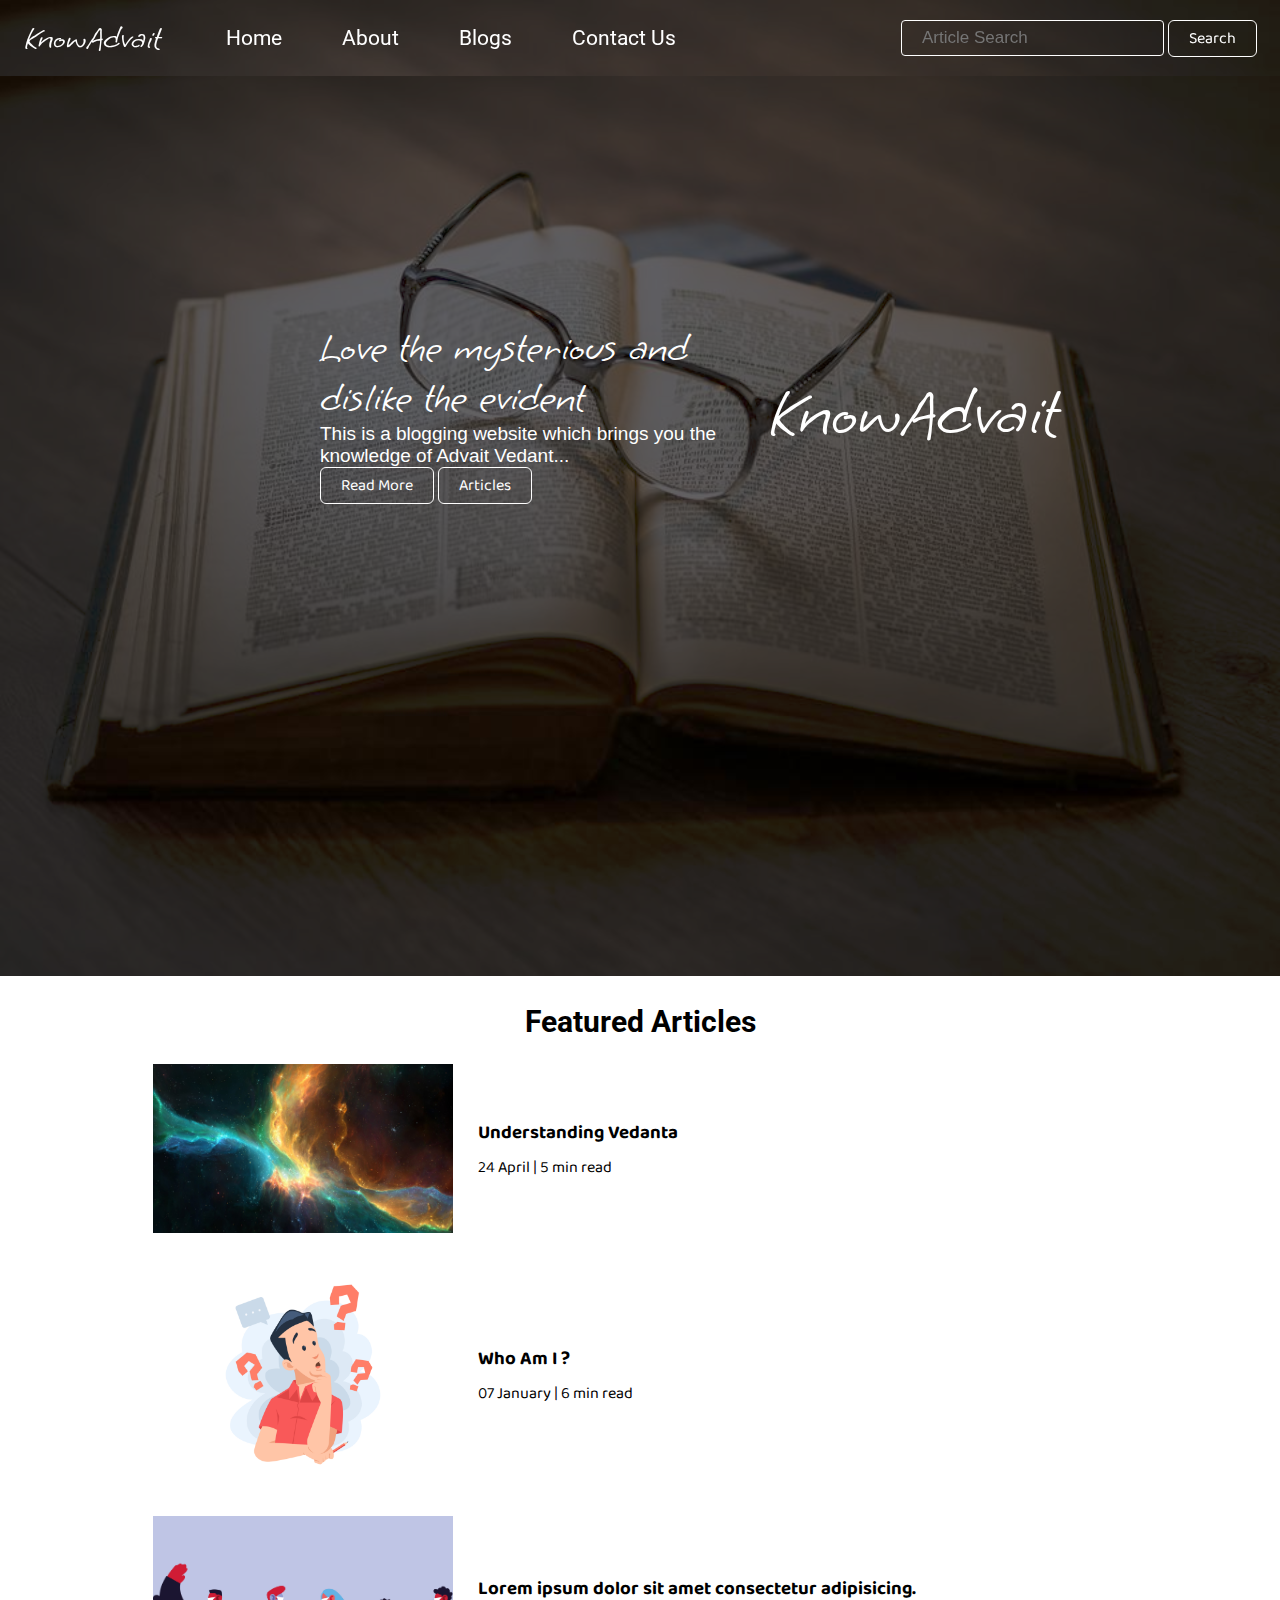
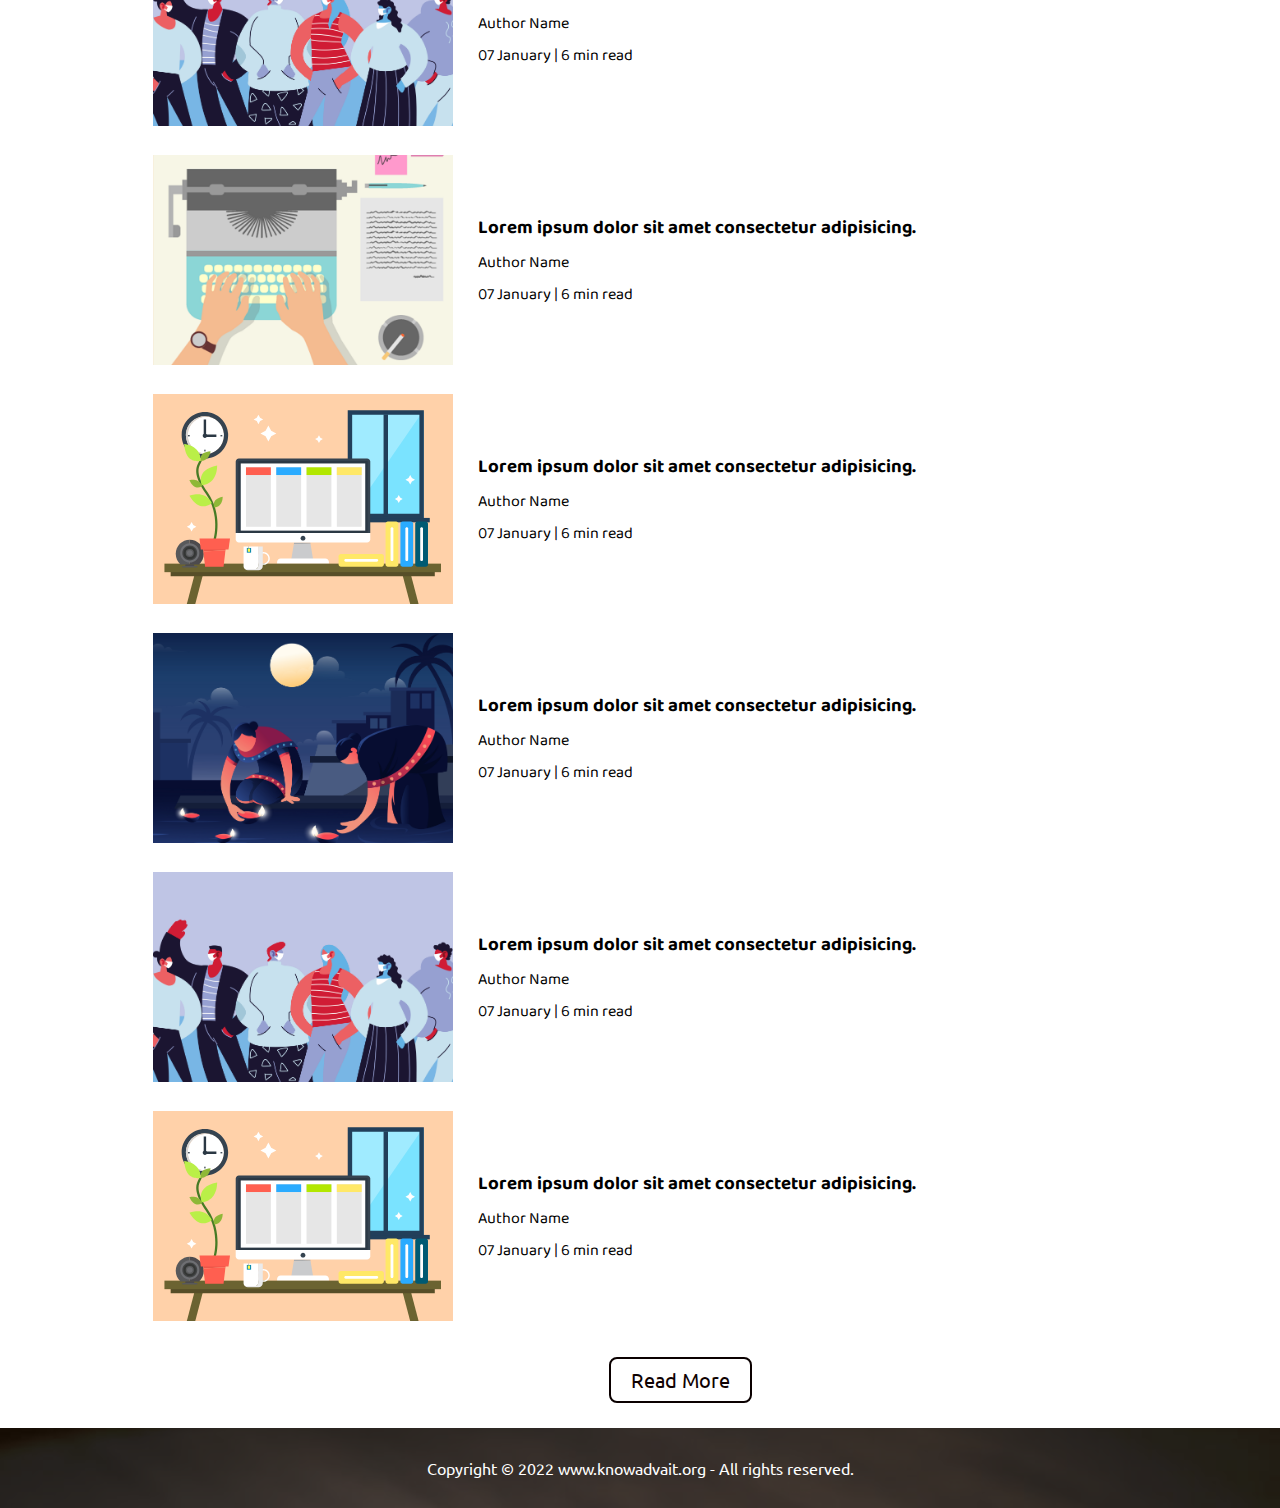
==== index.html @ e901b353 "Publishing My First Website" ====
<!DOCTYPE html>
<html lang="en">
<head>
    <meta charset="UTF-8">
    <meta http-equiv="X-UA-Compatible" content="IE=edge">
    <meta name="viewport" content="width=device-width, initial-scale=1.0">
    <link rel="stylesheet" href="css/style.css">
    <link rel="stylesheet" href="css/utils.css">
    <link rel="stylesheet" href="css/mobile.css">
   
    <title>KnowAdvait</title>
</head>
<body>
    <nav class="navbar background h-nav-resp">
        <ul class="nav-list v-class-resp"> 
            <!-- <div class="logo"><img src="img/img.JPG" alt="logo"></div> -->
            <div class="main"><span>KnowAdvait</span></div>
            <li><a href="index.html">Home</a></li>
            <li><a href="#about">About</a></li>
            <li><a href="Blog.html">Blogs</a></li>
            <li><a href="contact.php">Contact Us</a></li>
        </ul>
        <div class="rightNav v-class-resp">
            <input type="text" name="search" id="search" placeholder="Article Search">
            <button class="btn btn-sm">Search</button>
        </div>
        <div class="burger">
        <div class="line"></div>
        <div class="line"></div>
        <div class="line"></div>
        <div class="line"></div>
    </div> 
    </nav>
    <section class="background firstSection">
        <div class="box-main">
            

        <div class="firstHalf">
            
            <p class="text-big">Love the mysterious and dislike the evident</p>
            
            <p class="text-small">This is a blogging website which brings you the knowledge of Advait Vedant...</p>
                <div class="buttons">
                    <button class="btn">Read More</button>
                    <button class="btn">Articles</button>
                </div>
            </div>
        <div class="secondHalf">
            <span>KnowAdvait</span>
        </div>
     </div>
    </section>
    <div class="home-articles max-width-1 m-auto font2">
        <div class="head"><h2>Featured Articles</h2></div>
       
        <div class="home-article">
            <div class="home-article-img">
                <img src="img/R3.jpg" alt="article">
            </div>
            <div class="home-article-content font1">
                <a href="/Blogpost.html">
                    <h3>Understanding Vedanta</h3>
                </a>

                <!-- <div>Kartik Tiwari</div> -->
                <span>24 April | 5 min read</span>
            </div>
        </div>
        <div class="home-article">
            <div class="home-article-img">
                <img src="img/AM.jpg" alt="article">
            </div>
            <div class="home-article-content font1">
                <a href="/Whoami.html">
                    <h3>Who Am I ?</h3>
                </a>

                <!-- <div>Kartik Tiwari</div> -->
                <span>07 January | 6 min read</span>
            </div>
        </div>
        <div class="home-article">
            <div class="home-article-img">
                <img src="img/2.png" alt="article">
            </div>
            <div class="home-article-content font1">
                <a href="/blogpost.html">
                    <h3>Lorem ipsum dolor sit amet consectetur adipisicing.</h3>
                </a>

                <div>Author Name</div>
                <span>07 January | 6 min read</span>
            </div>
        </div>
        <div class="home-article">
            <div class="home-article-img">
                <img src="img/1.png" alt="article">
            </div>
            <div class="home-article-content font1">
                <a href="/Blogpost.html">
                    <h3>Lorem ipsum dolor sit amet consectetur adipisicing.</h3>
                </a>

                <div>Author Name</div>
                <span>07 January | 6 min read</span>
            </div>
        </div>
        <div class="home-article">
            <div class="home-article-img">
                <img src="img/11.svg" alt="article">
            </div>
            <div class="home-article-content font1">
                <a href="/blogpost.html">
                    <h3>Lorem ipsum dolor sit amet consectetur adipisicing.</h3>
                </a>

                <div>Author Name</div>
                <span>07 January | 6 min read</span>
            </div>
        </div>
        <div class="home-article">
            <div class="home-article-img">
                <img src="img/3.png" alt="article">
            </div>
            <div class="home-article-content font1">
                <a href="/blogpost.html">
                    <h3>Lorem ipsum dolor sit amet consectetur adipisicing.</h3>
                </a>

                <div>Author Name</div>
                <span>07 January | 6 min read</span>
            </div>
        </div>
        <div class="home-article">
            <div class="home-article-img">
                <img src="img/2.png" alt="article">
            </div>
            <div class="home-article-content font1">
                <a href="/blogpost.html">
                    <h3>Lorem ipsum dolor sit amet consectetur adipisicing.</h3>
                </a>

                <div>Author Name</div>
                <span>07 January | 6 min read</span>
            </div>
        </div>
        <div class="home-article">
            <div class="home-article-img">
                <img src="img/11.svg" alt="article">
            </div>
            <div class="home-article-content font1">
                <a href="/blogpost.html">
                    <h3>Lorem ipsum dolor sit amet consectetur adipisicing.</h3>
                </a>

                <div>Author Name</div>
                <span>07 January | 6 min read</span>
            </div>
        </div>
        <a href="/Blog.html">
        <Button class="btnn">Read More</Button>
    </a>
    </div>

    
            
       
    </section>
  
    <footer class="background">
        <p class="text-footer">
            Copyright &copy; 2022  www.knowadvait.org  - All rights reserved.
        </p>
    </footer>
    <script src="js/resp.js"></script>
    
</body>
</html>
---- css/style.css ----
@import url('https://fonts.googleapis.com/css2?family=Ubuntu&display=swap');
@import url('https://fonts.googleapis.com/css2?family=Grape+Nuts&display=swap');

* {
    margin: 0;
    padding: 0;
}

html {
    scroll-behavior: smooth;
}

.logo {
    width: 20%;
    justify-content: center;
    display: flex;
    align-items: center;
}

.logo img {
    width: 26%;
    border: 3px solid white;
    border-radius: 50px;
    margin: 5px;
}

.navbar {
    display: flex;
    align-items: center;
    justify-content: center;
    position: sticky;
    top: 0;
    cursor: pointer;
    color: black;
    z-index: 1;


}

.nav-list {
    width: 70%;
    display: flex;
    align-items: center;

}

.nav-list li {
    list-style: none;
    padding: 26px 30px;


}

.nav-list li a {
    text-decoration: none;
    color: white;
    font-family: var(--font2);
    font-size: 21px;


}

.nav-list li a:hover {
    text-decoration: none;
    color: grey;

}

.rightNav {
    width: 30%;
    text-align: right;
    padding: 0 23px;
}

#search {
    padding: 7px 20px;
    /* padding-top: 3px; */
    font-size: 17px;
    border: 1px solid rgb(255, 255, 255);
    border-radius: 4px;
    background: none;
    color: white;
}

.main span {
    font-size: 33px;
    color: white;
    font-family: 'Grape Nuts', cursive;
    margin-left: 24px;
    margin-right: 35px;
}

.background {
    background: rgba(32, 32, 32, 0.7) url('../img/book1.jpg');
    background-size: cover;
    background-blend-mode: darken;
}

.firstSection {
    height: 100vh;
}

.home-articles {
    padding: 18px;
    /* background-color: rgb(248, 239, 239, 0.5); */
    margin-top: 23px;
    position: relative;
}

.box-main {
    display: flex;
    align-items: center;
    justify-content: center;
    color: white;
    font-family: 'Segoe UI', Tahoma, Geneva, Verdana, sans-serif;
    max-width: 50%;
    margin: auto;
    height: 75%;

}

.firstHalf {
    width: 80%;
    justify-content: center;
    display: flex;
    flex-direction: column;
}

.secondHalf {
    width: 30%;
}

.secondHalf img {
    width: 70%;
    /* padding: 0px 0; */
    border: 7px solid white;
    border-radius: 150px;
    margin: auto;
}

.secondHalf span {
    font-size: 70px;
    font-family: 'Grape Nuts', cursive;
}

.text-big {
    font-size: 41px;
    font-family: 'Grape Nuts', cursive;
}

.text-small {
    font-size: 19px;
}

/* .btn {
    padding: 8px 20px;
    margin: 7px 3px;
    border: 2px solid rgb(255, 255, 255);
    border-radius: 8px;
    background: none;
    color: white;
    cursor: pointer;
    font-family: ubuntu, sans-serif;
    font-size: 20px;

} */

.btn-sm {
    padding: 6px 10px;
    font-size: 16px;
}

.btnn {
    padding: 8px 20px;
    margin: 7px 3px;
    border: 2px solid rgb(10, 0, 0);
    border-radius: 8px;
    background: none;
    color: rgb(15, 1, 1);
    cursor: pointer;
    font-family: ubuntu, sans-serif;
    font-size: 20px;
    margin-left: 47%;
    transition: all 0.3s ease-in-out;
}

.btnn:hover {
    color: white;
    background: var(--main-bg-color);
}

.paras {
    padding: 0px 65px;

}

.section-left {
    flex-direction: row-reverse;

}

.sectionSubtag {
    font-family: 'Segoe UI', Tahoma, Geneva, Verdana, sans-serif;
}

.thumbnail img {
    width: 250px;
    border: 2px solid black;
    border-radius: 26px;
    margin-top: 19px;
}

.contact {
    background-color: #f6f5f4;
    height: 133vh;
}

.text-center {
    text-align: center;
    padding-top: 30px;
    font-family: 'Ubuntu', sans-serif;
    font-size: 35px;
}

.btn-dark {
    border: 2px solid black;
    color: black;

}

.form {
    max-width: 62%;
    margin: 25px auto;
    /* padding-top: 20px; */
    margin-left: 33%;
}

.contactsubmit button {
    margin-left: 14px;
    width: 431px;
    padding: 8px 20px;
    border: 2px solid rgb(10, 0, 0);
    border-radius: 8px;
    background: none;
    color: rgb(15, 1, 1);
    cursor: pointer;
    font-family: ubuntu, sans-serif;
    font-size: 20px;
    transition: all 0.3s ease-in-out;
}
.contactsubmit button:hover {
    color: white;
    background: var(--main-bg-color);
}

.form-input {
    margin: 14px 0px;
    padding: 5px 3px;
    width: 50%;
    font-size: 19px;
    border: 2px solid grey;
    border-radius: 6px;
    font-family: 'Segoe UI', Tahoma, Geneva, Verdana, sans-serif;
    text-align: center;
    /* margin-left: 23%; */
}

.text-footer {
    font-family: ubuntu, sans-serif;
    /* font-size: 30px; */
    text-align: center;
    padding: 30px 0px;
    justify-content: center;
    color: white;
}

.burger {
    display: none;
    position: absolute;
    cursor: pointer;
    right: 5%;
    top: 15px;
}

.line {
    width: 33px;
    background-color: white;
    height: 4px;
    margin: 3px 3px;
}
}

@media screen {
    
}






.home-articles {
    padding: 18px;
    /* background-color: rgb(248, 239, 239, 0.5); */
    margin-top: 23px;
    position: relative;
    /* z-index: -1; */
}

.home-article {
    display: flex;
    margin: 25px;
}

.home-article img {
    width: 300px;
}

.home-article-content {
    align-self: center;
    padding: 25px;
}

.home-article-content a {
    text-decoration: none;
    color: black;
}

.social-icon{
    text-decoration: none;
    color: #000000;
    margin-top: 20px;
    font-size: 21px;
}

.social-icon:hover{
    color: blue;
}
---- css/utils.css ----
@import url("https://fonts.googleapis.com/css2?family=Roboto&display=swap");
@import url("https://fonts.googleapis.com/css2?family=Baloo+Bhaina+2:wght@500&display=swap");
@import url('https://fonts.googleapis.com/css2?family=Grape+Nuts&display=swap');
:root { 
  --main-bg-color: black;
  --font1: "Baloo Bhaina 2", cursive;
  --font2: "Roboto", sans-serif;
}

.head{
  margin-top: 10px;
  text-align: center;
  font-family: var(--font2);
  font-size: 20px;
}
.center{
  text-align: center
}

.font1 {
  font-family: var(--font1);
}
.font2 {
  font-family: var(--font2);
}

.max-width-1 {
  max-width: 80vw;
}

.max-width-2 {
  max-width: 60vw;
}

.m-auto {
  margin: auto;
}

.mx-1{
  margin-left: 23px;
  margin-right: 23px;
}

.my-2{
  margin-top: 32px;
  margin-bottom: 32px;
}

.btn{
  padding: 0px 20px;
  padding-top: 3px;
  border: 1px solid rgb(255, 255, 255);
  border-radius: 6px;
  font-family: var(--font1);
  font-size: 16px;
  cursor: pointer;
  transition: all 0.3s ease-in-out;
  background: none;
  color: white;
}

.btn:hover {
  color: rgb(0, 0, 0);
  /* background: var(--main-bg-color); */
  background: white;
  
}

.form-input {
  padding: 0px 5px;
  padding-top: 3px;
  font-size: 16px;
  border: 2px solid black;
  border-radius: 4px;
  margin: 0 13px;
  font-family: var(--font1);
  margin-bottom: 20px;
}

.form-box input, textarea{
  width: 52vw;
  padding: 0px 6px;
  margin: 7px 0;
  font-size: 18px;
  font-family: var(--font1);
  border: 2px solid var(--main-bg-color);
    border-radius: 5px;
}
---- css/mobile.css ----
@media screen and (max-width: 1140px) {

  .nav-list {
    flex-direction: column;
  }

  .navbar {
    flex-direction: column;
    transition: all 0.5s ease-out;
    height: 478px;
  }

  .rightNav {
    text-align: center;
  }

  .box-main {
    flex-direction: column-reverse;
    max-width: 100%;
  }

  #search {
    width: 100%;
  }

  .burger {
    display: block;
  }

  .h-nav-resp {
    height: 72px;
  }

  .v-class-resp {
    opacity: 0;
  }

  .section {
    flex-direction: column-reverse;
  }

  .text-small {
    text-align: center;
  }

  .text-big {
    text-align: center;
  }

  .buttons {
    text-align: center;
  }

  .paras {
    padding: 0px;
  }

  .contactsubmit button {
    width: 128px;
  }

  .form-input {
    margin: 0px -47px;
    padding: 0px 62px;
  }

  .navigation {
    flex-direction: column;
    margin-bottom: 23px;
  }

  .nav-left {
    flex-direction: column;
    text-align: center;
  }

  .content-right {
    display: none;
  }

  .home-article {
    flex-direction: column;
    text-align: center;
  }

  .home-article-img {
    text-align: center;
  }

  .year-box {
    top: 25px;
    left: 60vw;
    font-size: 11px;
    display: flex;
  }

  .year-box div {
    padding: 0 3px;
    margin: 0;
  }

  .home-article img {
    width: 70vw;
  }

  .form-input {
    width: 50%;
  }

  .form-box input,
  textarea {
    width: 66vw;
  }

  .row {
    flex-direction: column;
  }

  .social {
    padding: 0;
  }

  .post-img {
    height: auto;
  }

  .adjust-year {
    position: static;
    height: auto;
    padding: 12px 0px;
    display: flex;
    justify-content: flex-end;
    width: 100%;
  }


  @media screen and (max-width: 800px) {
    .secondHalf span {
      display: none;
    }


    }
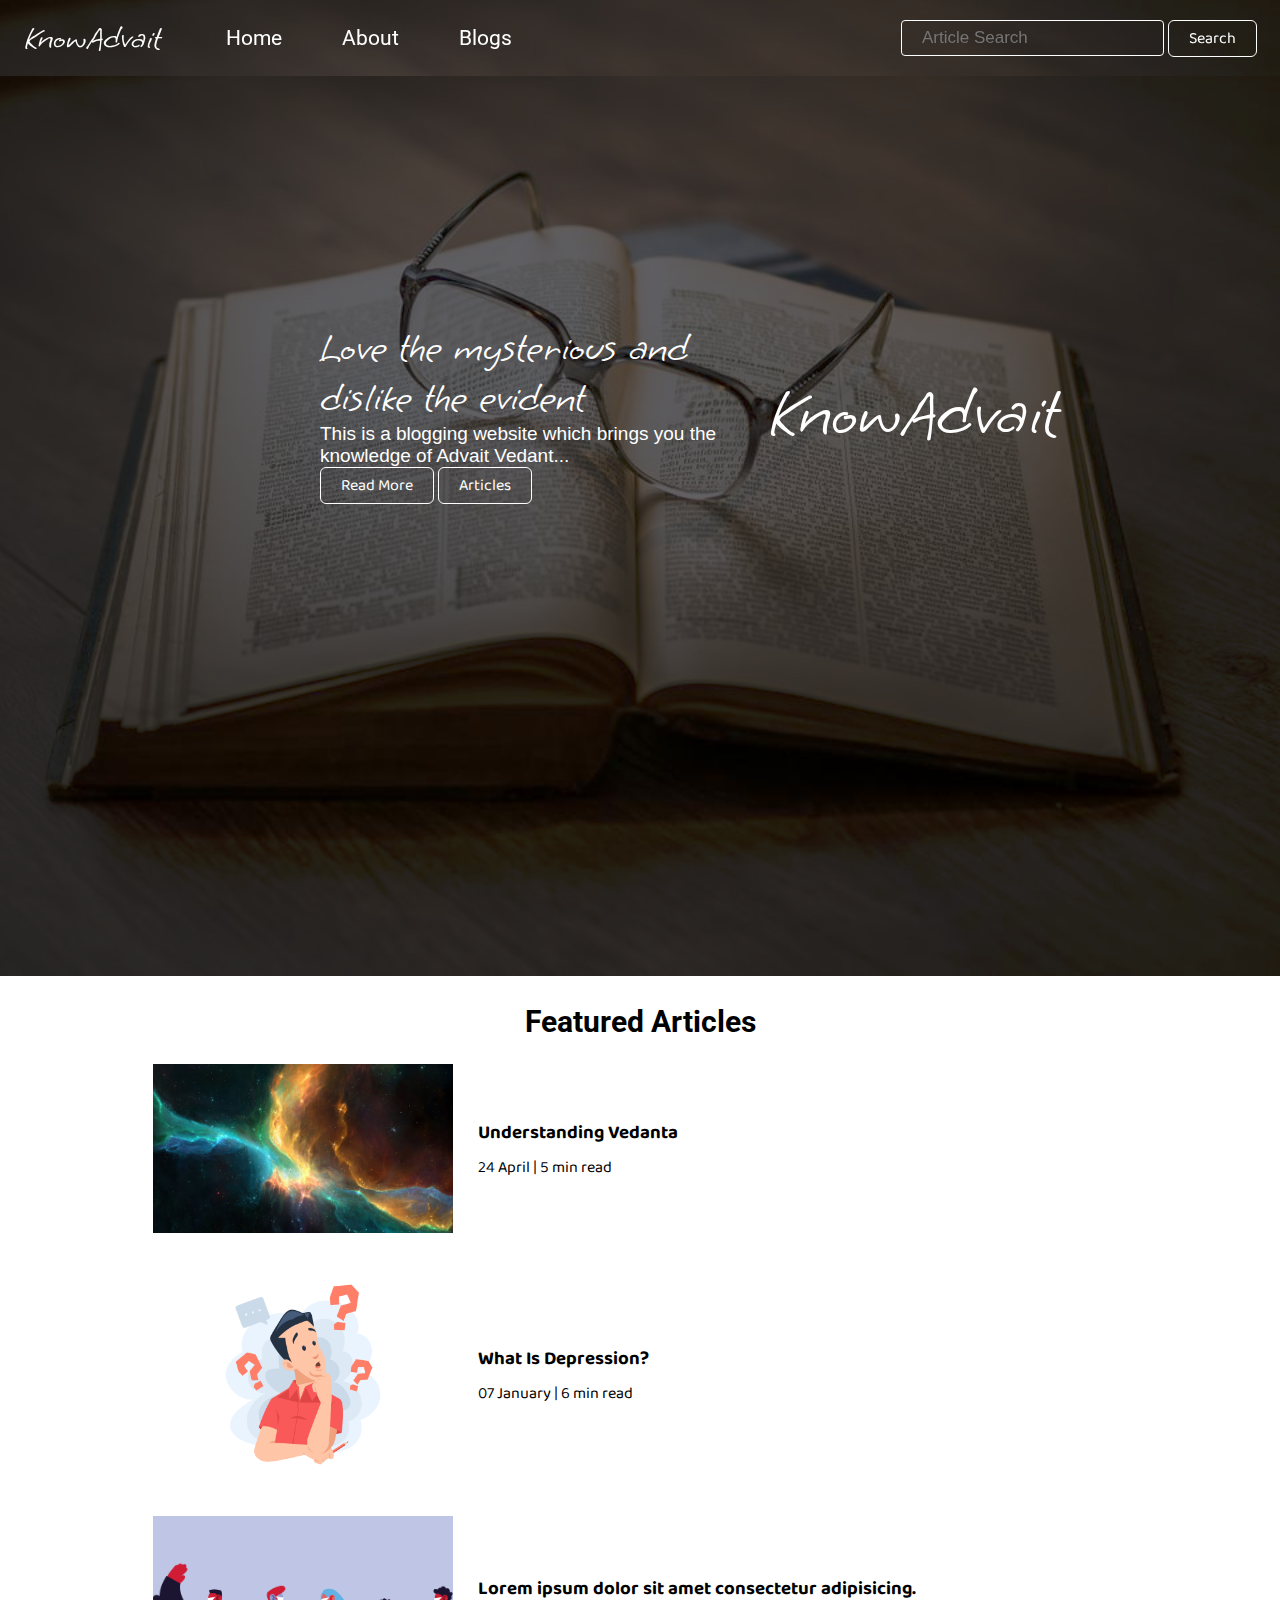
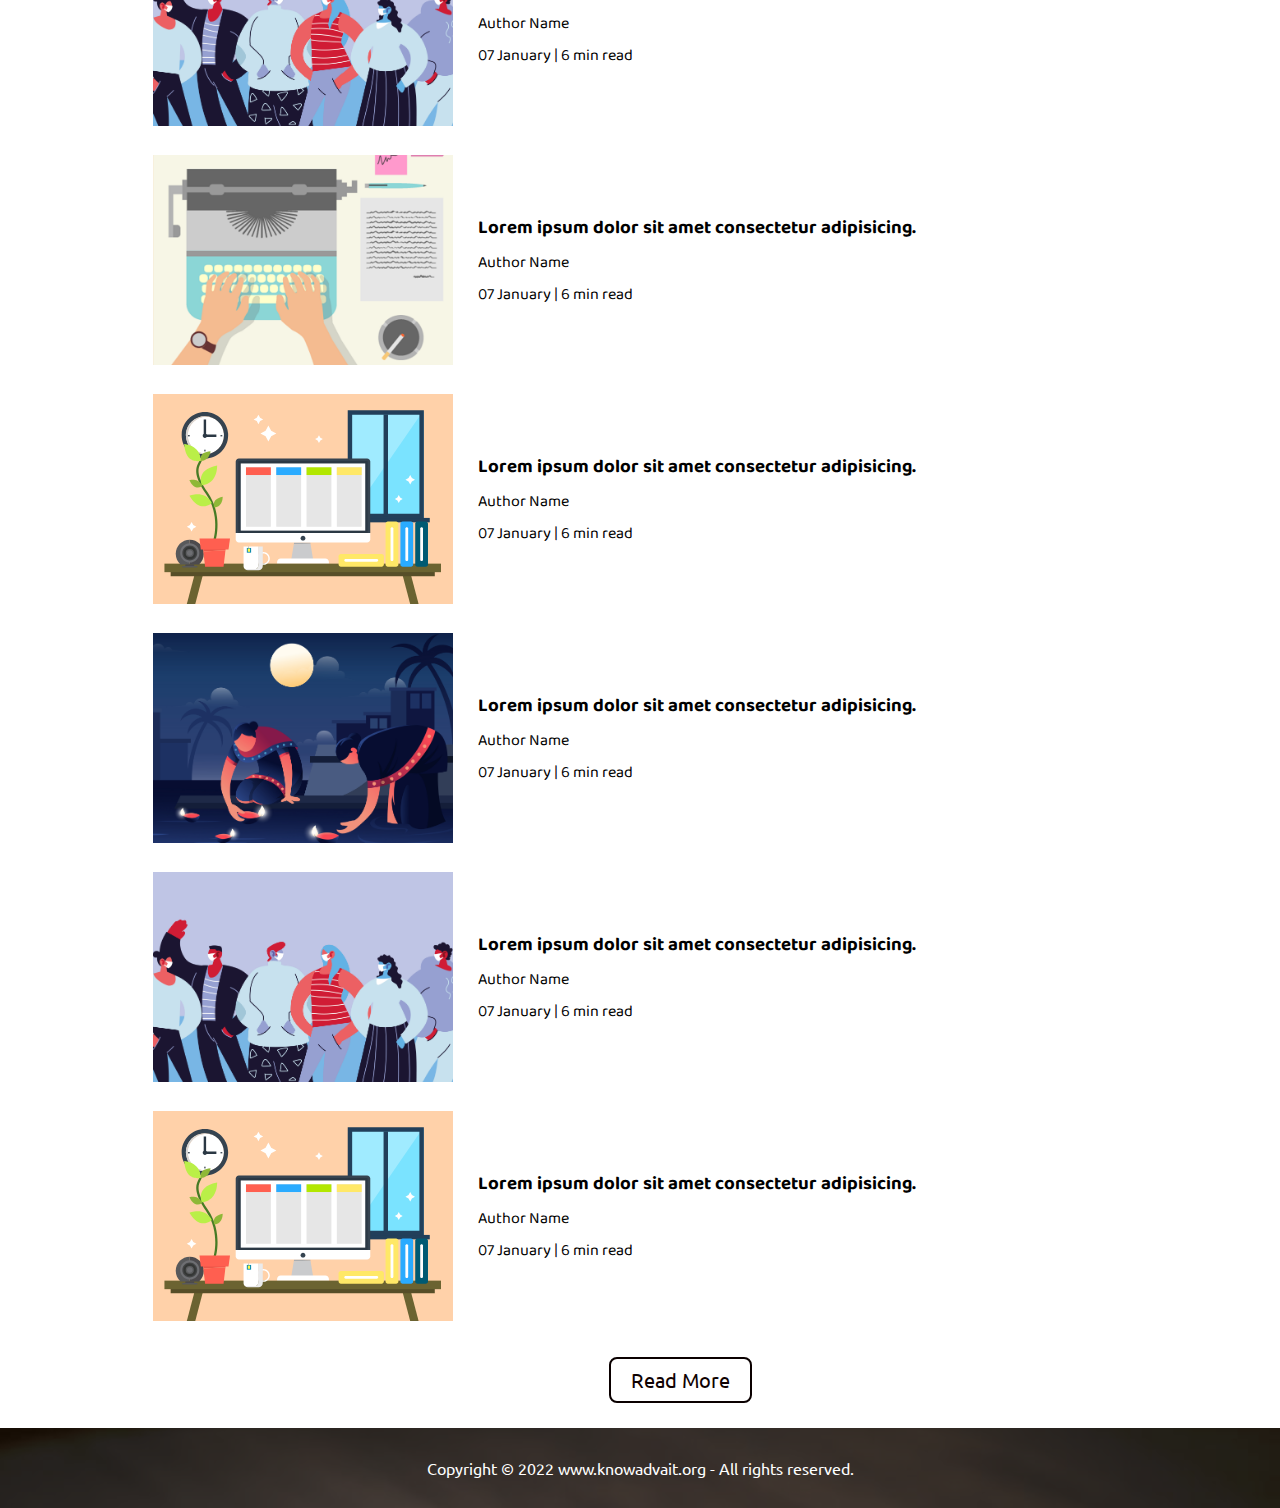
==== commit 7fbfce06: "Changes" ====
--- a/index.html
+++ b/index.html
@@ -16,9 +16,9 @@
             <!-- <div class="logo"><img src="img/img.JPG" alt="logo"></div> -->
             <div class="main"><span>KnowAdvait</span></div>
             <li><a href="index.html">Home</a></li>
-            <li><a href="#about">About</a></li>
+            <li><a href="about.html">About</a></li>
             <li><a href="Blog.html">Blogs</a></li>
-            <li><a href="contact.php">Contact Us</a></li>
+           
         </ul>
         <div class="rightNav v-class-resp">
             <input type="text" name="search" id="search" placeholder="Article Search">
@@ -71,8 +71,8 @@
                 <img src="img/AM.jpg" alt="article">
             </div>
             <div class="home-article-content font1">
-                <a href="/Whoami.html">
-                    <h3>Who Am I ?</h3>
+                <a href="/depression.html">
+                    <h3>What Is Depression?</h3>
                 </a>
 
                 <!-- <div>Kartik Tiwari</div> -->
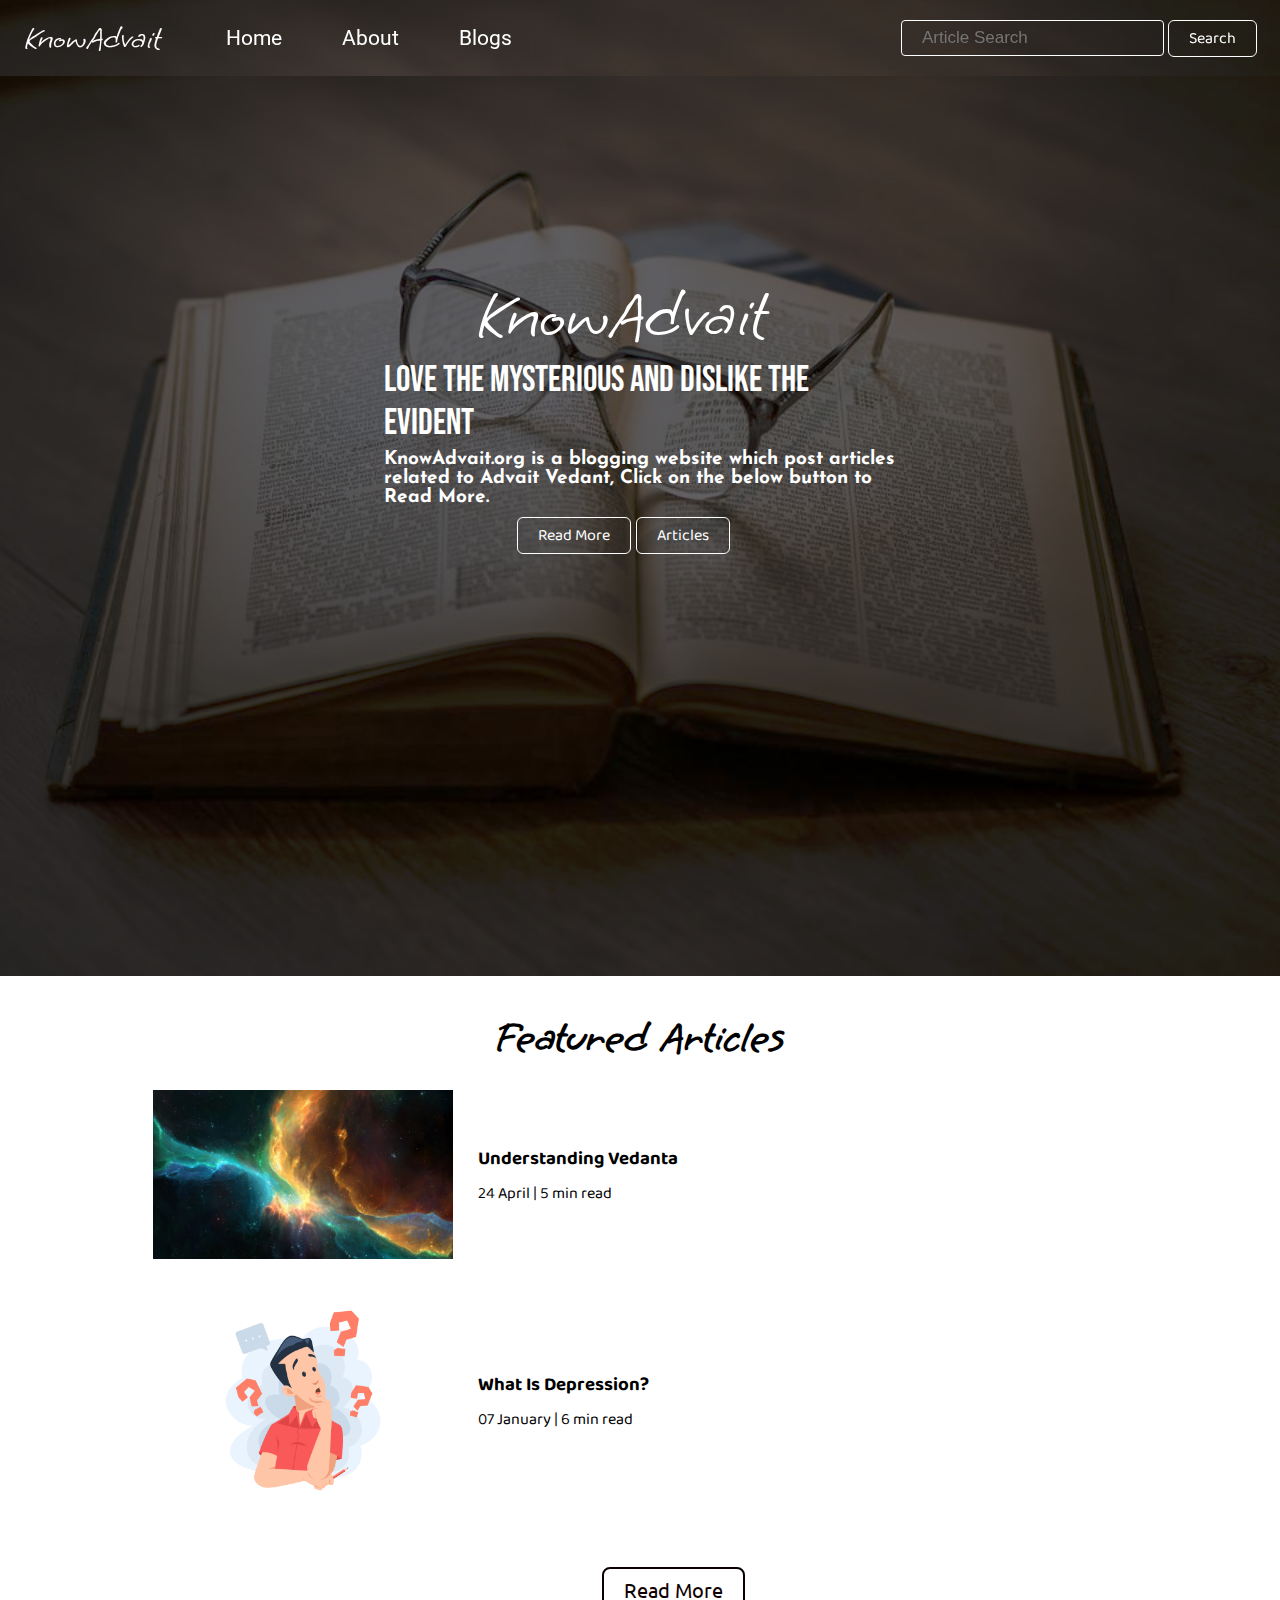
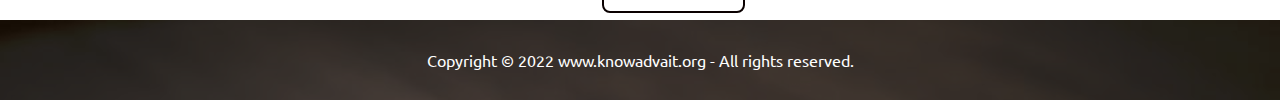
==== commit 5d664283: "Changes" ====
--- a/index.html
+++ b/index.html
@@ -36,18 +36,21 @@
             
 
         <div class="firstHalf">
+            <div class="secondHalf">
+                <span>KnowAdvait</span>
+            </div>
             
             <p class="text-big">Love the mysterious and dislike the evident</p>
             
-            <p class="text-small">This is a blogging website which brings you the knowledge of Advait Vedant...</p>
+            <p class="text-small">KnowAdvait.org is a blogging website which post articles related to Advait Vedant, Click on the below button to Read More.</p>
                 <div class="buttons">
-                    <button class="btn">Read More</button>
-                    <button class="btn">Articles</button>
+                    <a href="about.html"><button class="btnhome">Read More</button></a>
+                    <a href="blog.html"><button class="btnhome">Articles</button></a>
                 </div>
             </div>
-        <div class="secondHalf">
+        <!-- <div class="secondHalf">
             <span>KnowAdvait</span>
-        </div>
+        </div> -->
      </div>
     </section>
     <div class="home-articles max-width-1 m-auto font2">
@@ -79,83 +82,6 @@
                 <span>07 January | 6 min read</span>
             </div>
         </div>
-        <div class="home-article">
-            <div class="home-article-img">
-                <img src="img/2.png" alt="article">
-            </div>
-            <div class="home-article-content font1">
-                <a href="/blogpost.html">
-                    <h3>Lorem ipsum dolor sit amet consectetur adipisicing.</h3>
-                </a>
-
-                <div>Author Name</div>
-                <span>07 January | 6 min read</span>
-            </div>
-        </div>
-        <div class="home-article">
-            <div class="home-article-img">
-                <img src="img/1.png" alt="article">
-            </div>
-            <div class="home-article-content font1">
-                <a href="/Blogpost.html">
-                    <h3>Lorem ipsum dolor sit amet consectetur adipisicing.</h3>
-                </a>
-
-                <div>Author Name</div>
-                <span>07 January | 6 min read</span>
-            </div>
-        </div>
-        <div class="home-article">
-            <div class="home-article-img">
-                <img src="img/11.svg" alt="article">
-            </div>
-            <div class="home-article-content font1">
-                <a href="/blogpost.html">
-                    <h3>Lorem ipsum dolor sit amet consectetur adipisicing.</h3>
-                </a>
-
-                <div>Author Name</div>
-                <span>07 January | 6 min read</span>
-            </div>
-        </div>
-        <div class="home-article">
-            <div class="home-article-img">
-                <img src="img/3.png" alt="article">
-            </div>
-            <div class="home-article-content font1">
-                <a href="/blogpost.html">
-                    <h3>Lorem ipsum dolor sit amet consectetur adipisicing.</h3>
-                </a>
-
-                <div>Author Name</div>
-                <span>07 January | 6 min read</span>
-            </div>
-        </div>
-        <div class="home-article">
-            <div class="home-article-img">
-                <img src="img/2.png" alt="article">
-            </div>
-            <div class="home-article-content font1">
-                <a href="/blogpost.html">
-                    <h3>Lorem ipsum dolor sit amet consectetur adipisicing.</h3>
-                </a>
-
-                <div>Author Name</div>
-                <span>07 January | 6 min read</span>
-            </div>
-        </div>
-        <div class="home-article">
-            <div class="home-article-img">
-                <img src="img/11.svg" alt="article">
-            </div>
-            <div class="home-article-content font1">
-                <a href="/blogpost.html">
-                    <h3>Lorem ipsum dolor sit amet consectetur adipisicing.</h3>
-                </a>
-
-                <div>Author Name</div>
-                <span>07 January | 6 min read</span>
-            </div>
         </div>
         <a href="/Blog.html">
         <Button class="btnn">Read More</Button>
--- a/css/style.css
+++ b/css/style.css
@@ -1,5 +1,7 @@
 @import url('https://fonts.googleapis.com/css2?family=Ubuntu&display=swap');
 @import url('https://fonts.googleapis.com/css2?family=Grape+Nuts&display=swap');
+@import url('https://fonts.googleapis.com/css2?family=Bebas+Neue&family=Grape+Nuts&display=swap');
+@import url('https://fonts.googleapis.com/css2?family=Bebas+Neue&family=Grape+Nuts&family=Josefin+Sans:ital,wght@1,100&display=swap');
 
 * {
     margin: 0;
@@ -141,15 +143,21 @@
 .secondHalf span {
     font-size: 70px;
     font-family: 'Grape Nuts', cursive;
+    left: 60%;
+    position: relative;
 }
 
 .text-big {
-    font-size: 41px;
-    font-family: 'Grape Nuts', cursive;
+    font-size: 36px;
+    font-family: 'Bebas Neue', cursive;
 }
 
 .text-small {
     font-size: 19px;
+    font-family: 'Josefin Sans', sans-serif;
+    font-weight: bold;
+    margin-top: 5px;
+    margin-bottom: 5px;
 }
 
 /* .btn {
@@ -288,11 +296,9 @@
     height: 4px;
     margin: 3px 3px;
 }
-}
-
-@media screen {
-    
-}
+
+
+
 
 
 
--- a/css/utils.css
+++ b/css/utils.css
@@ -5,13 +5,15 @@
   --main-bg-color: black;
   --font1: "Baloo Bhaina 2", cursive;
   --font2: "Roboto", sans-serif;
+  --font3:'Grape Nuts', cursive;
 }
 
 .head{
-  margin-top: 10px;
+  margin-top: 15px;
+  margin-bottom: 15px;
   text-align: center;
-  font-family: var(--font2);
-  font-size: 20px;
+  font-family: 'Grape Nuts', cursive;
+  font-size: 30px;
 }
 .center{
   text-align: center
@@ -23,7 +25,9 @@
 .font2 {
   font-family: var(--font2);
 }
-
+.font3{
+  font-family: 'Bebas Neue', cursive;
+}
 .max-width-1 {
   max-width: 80vw;
 }
@@ -66,6 +70,29 @@
   
 }
 
+.btnhome{
+  padding: 0px 20px;
+  padding-top: 3px;
+  border: 1px solid rgb(255, 255, 255);
+  border-radius: 6px;
+  font-family: var(--font1);
+  font-size: 16px;
+  cursor: pointer;
+  transition: all 0.3s ease-in-out;
+  background: none;
+  color: white;
+  left: 26%;
+  position: relative;
+  margin-top: 5px;
+}
+
+.btnhome:hover {
+  color: rgb(0, 0, 0);
+  /* background: var(--main-bg-color); */
+  background: white;
+  
+}
+
 .form-input {
   padding: 0px 5px;
   padding-top: 3px;
--- a/css/mobile.css
+++ b/css/mobile.css
@@ -1,4 +1,4 @@
-@media screen and (max-width: 1140px) {
+@media screen and (max-width: 1167px) {
 
   .nav-list {
     flex-direction: column;
@@ -20,7 +20,9 @@
   }
 
   #search {
-    width: 100%;
+    width: 75%;
+    /* margin-bottom: 9px;
+    padding-inline-end: 7px 0px; */
   }
 
   .burger {
@@ -39,17 +41,17 @@
     flex-direction: column-reverse;
   }
 
-  .text-small {
+  /* .text-small {
     text-align: center;
   }
 
   .text-big {
     text-align: center;
-  }
+  } */
 
-  .buttons {
+  /* .buttons {
     text-align: center;
-  }
+  } */
 
   .paras {
     padding: 0px;
@@ -133,11 +135,16 @@
     width: 100%;
   }
 
+  .secondHalf span {
+    display: none;
+  }
 
-  @media screen and (max-width: 800px) {
-    .secondHalf span {
-      display: none;
-    }
+  .btnn{
+    margin-left: 28%;
+  }
+  .btnhome{
+    padding: 0px 13px;
+  }
 
 
-    }+}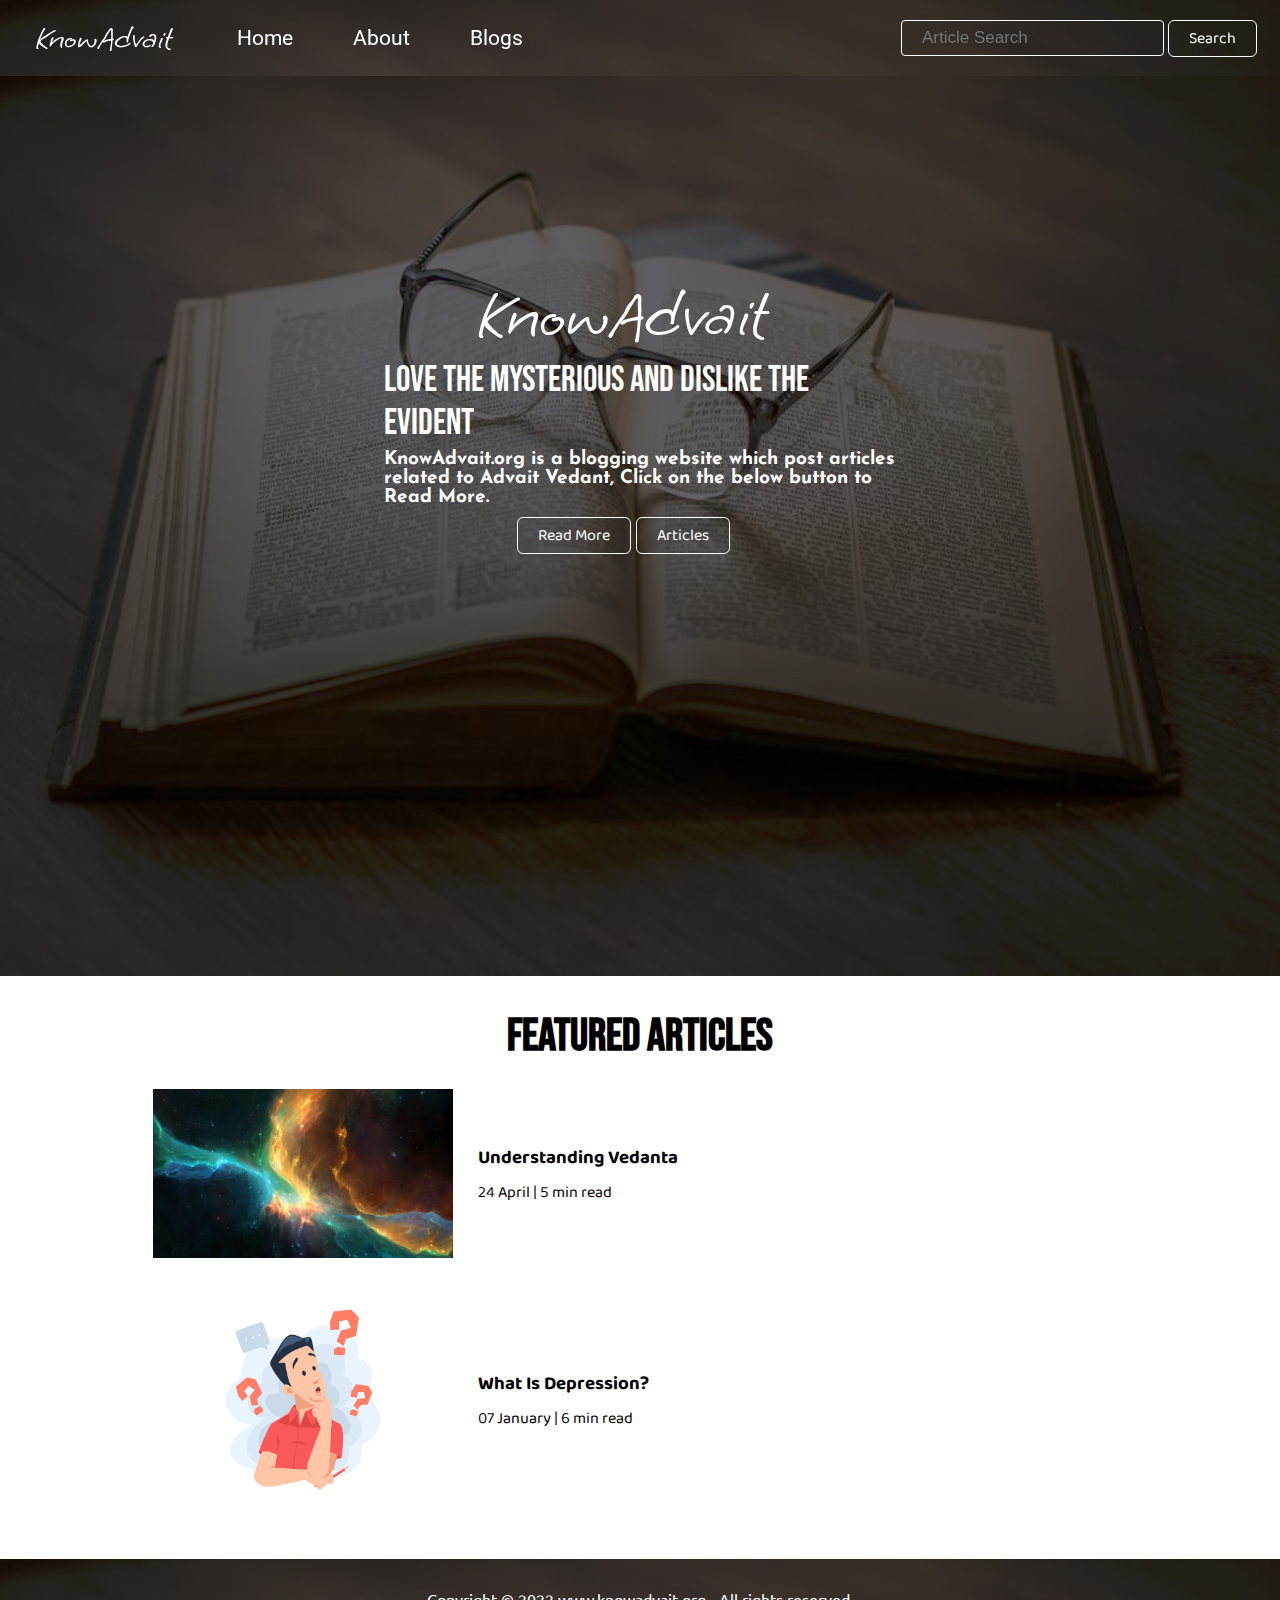
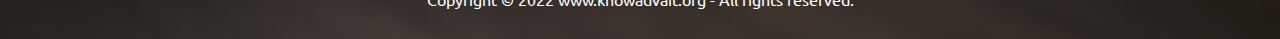
==== commit 45520dfe: "c" ====
--- a/index.html
+++ b/index.html
@@ -54,7 +54,7 @@
      </div>
     </section>
     <div class="home-articles max-width-1 m-auto font2">
-        <div class="head"><h2>Featured Articles</h2></div>
+        <div class="head font3"><h2>Featured Articles</h2></div>
        
         <div class="home-article">
             <div class="home-article-img">
@@ -83,9 +83,7 @@
             </div>
         </div>
         </div>
-        <a href="/Blog.html">
-        <Button class="btnn">Read More</Button>
-    </a>
+       
     </div>
 
     
--- a/css/style.css
+++ b/css/style.css
@@ -88,7 +88,7 @@
     font-size: 33px;
     color: white;
     font-family: 'Grape Nuts', cursive;
-    margin-left: 24px;
+    margin-left: 35px;
     margin-right: 35px;
 }
 
@@ -107,6 +107,11 @@
     /* background-color: rgb(248, 239, 239, 0.5); */
     margin-top: 23px;
     position: relative;
+}
+
+.home-article-content h3:hover {
+    color: rgb(158, 158, 247);
+
 }
 
 .box-main {
--- a/css/utils.css
+++ b/css/utils.css
@@ -93,6 +93,8 @@
   
 }
 
+
+
 .form-input {
   padding: 0px 5px;
   padding-top: 3px;
--- a/css/mobile.css
+++ b/css/mobile.css
@@ -89,6 +89,32 @@
     text-align: center;
   }
 
+  .blog-post-content p{
+    margin-left: -61px;
+    margin-right: -61px;
+  }
+  .blog-post-content h1{
+    margin-left: -60px;
+    margin-right: -60px;
+  }
+
+  .author-info b{
+    font-size: 17px;
+    margin-left: 0px;
+    /* margin-right: -60px; */
+  }
+
+  .author-info div{
+    margin-left: -60px;
+    margin-right: -60px;
+  }
+
+  .social-icon a{
+    margin-left: -60px;
+    margin-right: -60px;
+    padding: 33px;
+  }
+
   .year-box {
     top: 25px;
     left: 60vw;
@@ -140,7 +166,7 @@
   }
 
   .btnn{
-    margin-left: 28%;
+    margin: var(--my-2);
   }
   .btnhome{
     padding: 0px 13px;
